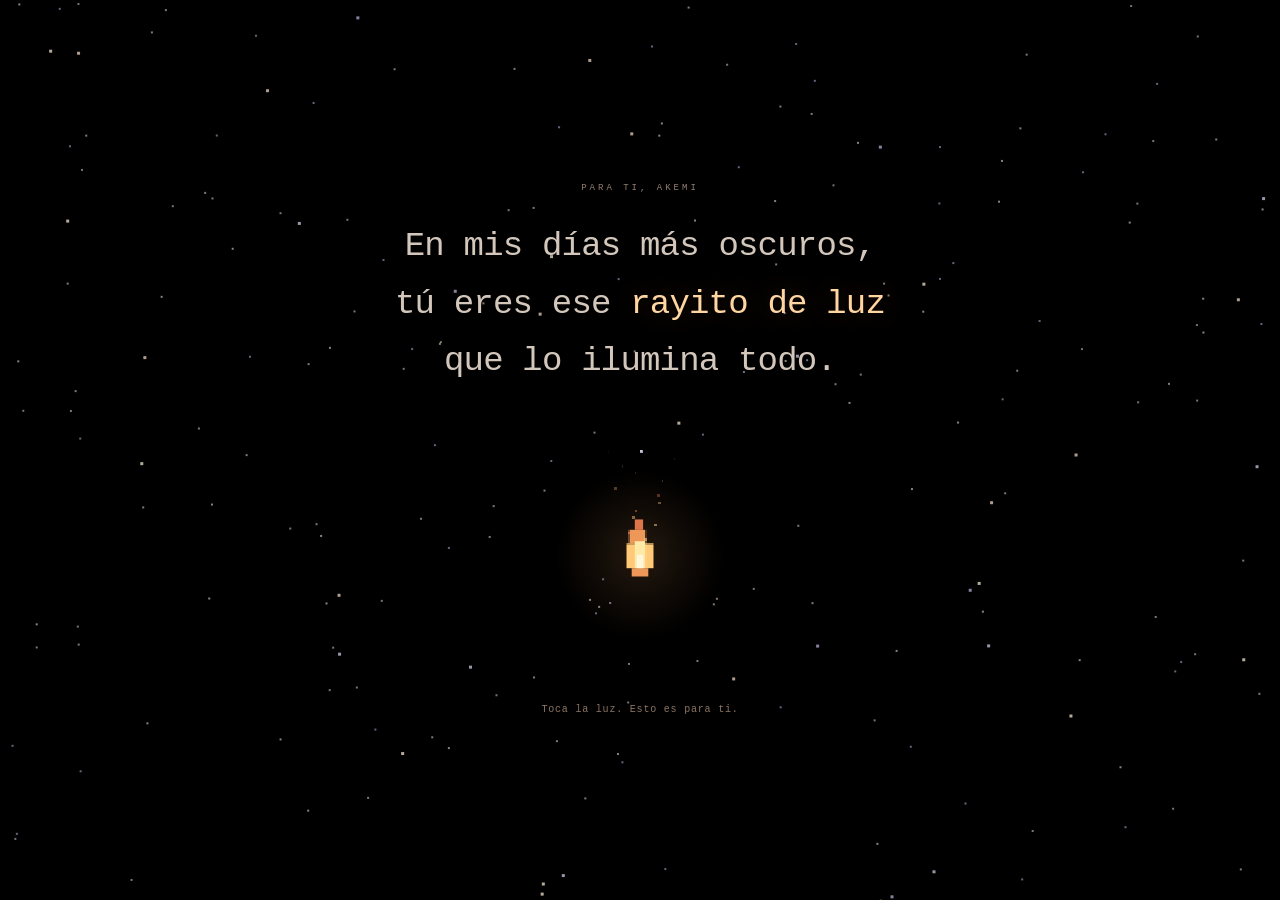
==== index.html @ 32c3be30 "Add files via upload" ====
<!doctype html>
<html lang="es">
<head>
<meta charset="utf-8"><meta name="viewport" content="width=device-width,initial-scale=1"><meta name="theme-color" content="#000000">
<title>Mi rayito de luz · Akemi</title><link rel="stylesheet" href="styles-v11.css"><script src="app-v11.js" defer></script>
</head>
<body data-page="intro">
<main class="night" id="game">
  <div class="intro-copy"><p class="dedication">PARA TI, AKEMI</p><h1>En mis días más oscuros,<br>tú eres ese <em>rayito de luz</em><br>que lo ilumina todo.</h1></div>
  <div class="fire-space"><canvas id="world" width="400" height="270" aria-label="Una llama de píxeles que brilla en la oscuridad"></canvas><button class="fire-target" id="candle" aria-label="Tocar la llama y descubrir la sorpresa"></button></div>
  <p class="touch-hint" id="hint">Toca la luz. Esto es para ti.</p>
</main>
<div class="light-wipe" aria-hidden="true"></div>
</body></html>
---- styles-v11.css ----
:root{color-scheme:dark;--cream:#ffecd4;--pink:#edabc2;--mono:'Courier New',monospace}*{box-sizing:border-box}html{background:#000}body{margin:0;background:#000;color:var(--cream);font-family:var(--mono)}button,a{-webkit-tap-highlight-color:transparent}button{font:inherit;cursor:pointer}button:focus-visible,a:focus-visible{outline:2px dashed #ffce98;outline-offset:7px}button:disabled{cursor:wait}canvas{display:block;width:100%;height:auto;image-rendering:pixelated}em{font-style:normal}.night{min-height:100svh;display:flex;flex-direction:column;align-items:center;justify-content:center;padding:42px 18px 34px;overflow:hidden;background:#000}.intro-copy{text-align:center;position:relative;z-index:2;animation:words-in 2.2s ease both}.dedication{font-size:9px;letter-spacing:3px;color:#937f71;margin:0 0 25px}.night h1{font-weight:400;font-size:clamp(20px,3.5vw,34px);line-height:1.7;letter-spacing:-.8px;color:#d3c7bc;margin:0}.night h1 em{color:#ffd6a2;text-shadow:0 0 30px #d37e3f55}.fire-space{position:relative;width:min(520px,96vw);margin:-18px 0 -30px}.fire-target{position:absolute;inset:22% 34% 21%;border:0;background:none;border-radius:45%}.fire-target:focus-visible{outline-offset:0}.touch-hint{font-size:10px;color:#8c7562;letter-spacing:.8px;text-align:center;animation:hint-in 3s ease both}.light-wipe{position:fixed;inset:0;pointer-events:none;z-index:10;background:radial-gradient(circle at 50% 64%,#fff3d9,#f7af70 30%,#6d293e 75%);clip-path:circle(0% at 50% 64%);opacity:0}.leaving .light-wipe{animation:illuminate 1.5s cubic-bezier(.7,0,.3,1) forwards}.leaving .intro-copy,.leaving .touch-hint{opacity:0;transition:opacity .7s}.birthday{min-height:100svh;padding:62px 18px 28px;position:relative;overflow:hidden;text-align:center;background:radial-gradient(ellipse at 50% 42%,#4c203844,transparent 68%),#100a18}.birthday::before{content:'';position:absolute;inset:0;pointer-events:none;background-image:radial-gradient(#d7a7bd38 1px,transparent 1px);background-size:53px 53px;mask-image:linear-gradient(transparent,#000,transparent)}.sound{position:absolute;top:20px;right:24px;border:1px solid #4a3041;background:#20121f;color:#b598ac;padding:8px 11px;font-size:15px;z-index:2}.sound span{font-size:8px;letter-spacing:1px}.birthday-heading{position:relative;animation:celebrate-title 1.25s .2s both}.birthday .dedication{color:#c59bad;margin-bottom:18px}.birthday h1{font-size:clamp(34px,6vw,60px);line-height:1.15;margin:0;letter-spacing:-2px;text-shadow:3px 4px #6f3956}.birthday h1 em{color:#ffc8d7}.birthday-heading>p:last-child{font-size:11px;color:#ba9cae;line-height:1.8;max-width:440px;margin:18px auto 0}.cake-space{position:relative;width:min(640px,100%);margin:-6px auto -7px}.letter-invitation{position:relative;animation:letter-arrive 1s 1.7s both}.letter-invitation>p{font-size:12px;color:#d6b6c6;margin:0 0 28px}.envelope{width:172px;height:106px;display:block;margin:0 auto;position:relative;border:0;padding:0;background:none;filter:drop-shadow(0 8px 13px #0008);perspective:600px;animation:float 3s 3s ease-in-out infinite}.envelope-back{position:absolute;inset:0;background:#bd8095;border:2px solid #f5c9cc;box-shadow:4px 4px 0 #5c3049}.paper-peek{position:absolute;inset:8px 12px 4px;background:#fff0d9;color:#a06979;padding:19px 4px;font-size:11px;transition:transform .5s}.envelope-front{position:absolute;inset:0;background:linear-gradient(33deg,#ecc0c7 49%,transparent 50%),linear-gradient(-33deg,#e2abb9 49%,transparent 50%);z-index:3}.envelope-flap{position:absolute;inset:0;background:#f5cdd0;clip-path:polygon(0 0,100% 0,50% 65%);transform-origin:top;transition:transform .6s;z-index:4;backface-visibility:hidden}.seal{position:absolute;left:calc(50% - 13px);top:43%;background:#b65375;color:#ffd8d7;width:26px;height:26px;line-height:26px;box-shadow:2px 2px #783d60;z-index:5;font-size:13px;transition:opacity .3s}.envelope:hover .paper-peek,.envelope:focus-visible .paper-peek{transform:translateY(-9px)}.envelope.opening .envelope-flap{transform:rotateX(180deg)}.envelope.opening .seal{opacity:0}.envelope.opening .paper-peek{transform:translateY(-40px)}.envelope-hint{display:block;color:#997c91;font-size:8px;letter-spacing:2px;margin-top:20px}.replay{position:relative;display:inline-block;margin-top:24px;font-size:9px;text-decoration:none;color:#886f85;padding:8px}dialog{border:0;padding:0;background:transparent;width:min(540px,calc(100% - 30px));max-height:85svh;overflow:auto;color:#573c45;box-shadow:0 22px 100px #0009}dialog::backdrop{background:#08030de8;backdrop-filter:blur(7px)}dialog[open]{animation:open-paper .65s ease both}.letter-paper{position:relative;background:#fff0d9;padding:46px 35px 24px;min-height:390px;border:5px double #c7a49b;background-image:repeating-linear-gradient(transparent 0 29px,#bca09412 30px 31px)}.close-letter{position:absolute;right:12px;top:8px;border:0;background:transparent;color:#916b73;font-size:27px;padding:4px 8px}.letter-label{font-size:8px;letter-spacing:2px;color:#a57c80;margin:0 0 27px}.letter-paper h2{font-size:23px;font-weight:normal}.letter-body{white-space:pre-wrap;font-size:14px;line-height:1.95;overflow-wrap:anywhere}.letter-body p{margin-bottom:20px}.blank-letter{display:grid;gap:23px;margin-top:36px}.blank-letter span{height:1px;background:#bd9c933b}.blank-letter span:last-child{width:66%}.letter-heart{text-align:center;color:#b96780;font-size:29px;margin:30px 0 6px}@keyframes words-in{from{opacity:0;transform:translateY(10px)}to{opacity:1;transform:translateY(0)}}@keyframes hint-in{0%,60%{opacity:0}100%{opacity:1}}@keyframes illuminate{0%{opacity:0;clip-path:circle(0% at 50% 64%)}30%{opacity:.6}85%,100%{opacity:1;clip-path:circle(140% at 50% 64%)}}@keyframes celebrate-title{0%{opacity:0;transform:translateY(18px) scale(.92)}70%{transform:translateY(-3px) scale(1.02)}100%{opacity:1;transform:none}}@keyframes letter-arrive{from{opacity:0;transform:translateY(25px)}to{opacity:1;transform:none}}@keyframes float{50%{transform:translateY(-6px)}}@keyframes open-paper{from{opacity:0;transform:translateY(70px) scale(.85) rotate(-3deg)}to{opacity:1;transform:none}}@media(max-width:600px){.night{padding:38px 20px}.night h1{font-size:21px;line-height:1.85}.dedication{font-size:8px;letter-spacing:2px}.fire-space{width:calc(100vw - 16px);margin:0 0 -15px}.birthday{padding-top:72px}.birthday h1{font-size:42px}.birthday-heading>p:last-child{font-size:10px;max-width:285px}.cake-space{width:calc(100% + 30px);max-width:none;margin:14px -15px 16px}.letter-paper{padding:42px 23px 20px}.sound{right:16px;top:16px}}@media(prefers-reduced-motion:reduce){*,*::before,*::after{animation:none!important;transition:none!important}.leaving .light-wipe{clip-path:none;opacity:1}}
[hidden]{display:none!important}
/* Serpentinas de fiesta a ambos lados. */
.streamers{position:absolute;inset:0;pointer-events:none;overflow:hidden}.streamer{position:absolute;top:-20px;width:28px;height:240px;opacity:.85;transform-origin:top;animation:ribbon-drop 1.8s cubic-bezier(.2,.7,.3,1) both,ribbon-sway 4s 1.8s ease-in-out infinite alternate}.streamer svg{width:100%;height:100%;overflow:visible;filter:drop-shadow(3px 3px 0 #0004)}@keyframes ribbon-drop{from{transform:translateY(-110%) rotate(-15deg);opacity:0}to{transform:translateY(0) rotate(0deg);opacity:.85}}@keyframes ribbon-sway{to{transform:rotate(7deg) translateX(5px)}}
.letter-choices{display:flex;justify-content:center;gap:14px;margin:27px auto 0}.choice{border:1px solid #ab718b;padding:13px 22px;background:#2d1928;color:#dba9bd;font:12px var(--mono);box-shadow:3px 3px 0 #4e2a41;transition:transform .2s,background .2s}.choice:hover{transform:translateY(-3px);background:#45243a}.choice span{margin-left:10px}.read-choice{background:#eab6c4;color:#402132;border-color:#ffdae0}.read-choice:hover{background:#ffd9e0}.letter-choices.only-open .read-choice{font-size:clamp(23px,6vw,34px);padding:22px 38px;min-width:min(290px,85vw);font-weight:bold;letter-spacing:3px;animation:final-open .8s ease both;box-shadow:6px 6px #6f3f59,0 0 35px #c9729733}.burning-letter .envelope{visibility:hidden}.letter-invitation.returned{animation:return-letter .8s ease both}.burn-dialog{position:fixed;inset:0;margin:0;border:0;width:100vw;max-width:none;height:100svh;max-height:none;background:#050309;color:#ffe9d0;padding:0;overflow:hidden;box-shadow:none}.burn-dialog[open]{animation:none}.burn-dialog::backdrop{background:#000}.burn-dialog canvas{position:absolute;inset:0;width:100%;height:100%;image-rendering:pixelated}.burn-caption{position:absolute;bottom:65px;left:20px;right:20px;text-align:center;letter-spacing:1px;line-height:1.8;font-size:clamp(11px,2.6vw,15px);color:#e9b6ca;text-shadow:2px 2px #000;margin:0}.skip-burn{position:absolute;right:18px;bottom:18px;border:1px solid #795b77;background:#160d21cc;color:#c9b5cd;padding:9px 12px;font-size:10px}.burn-caption.abstracted{text-shadow:-3px 0 #b24d7a,3px 0 #537e8a}.abstraction .birthday-heading{filter:drop-shadow(-3px 0 #b43c87) drop-shadow(3px 0 #387980)}@keyframes final-open{from{opacity:0;transform:scale(.7)}to{opacity:1;transform:scale(1)}}@keyframes return-letter{from{opacity:.2;filter:blur(6px);transform:translateY(12px)}to{opacity:1;filter:blur(0);transform:none}}@media(max-width:600px){.streamer{width:17px;height:160px}.letter-choices{gap:12px}.choice{padding:13px 18px}.birthday-heading{padding-left:10px;padding-right:10px}}@media(prefers-reduced-motion:reduce){.streamer{animation:none}.burn-caption.abstracted{text-shadow:none}}

/* Cielo completo: cubre también los laterales, sobre y carta. */
body::before,body::after{content:'';position:fixed;left:50%;top:50%;pointer-events:none;z-index:0;background:#eee0ff;border-radius:0}
body::before{width:2px;height:2px;box-shadow:-25.35vw 8.13vh 0 #d8d5ef,-1.75vw -19.10vh 0 #c7b4e4,-7.54vw 4.40vh 0 #f9dec8,-24.99vw 9.44vh 0 #fff3dc,34.53vw -30.97vh 0 #c7b4e4,42.20vw 23.45vh 0 #c7b4e4,-25.58vw -38.67vh 0 #c7b4e4,-43.67vw -31.23vh 0 #d8d5ef,-22.94vw -25.69vh 0 #d8d5ef,-6.57vw 32.24vh 0 #f9dec8,11.30vw -10.00vh 0 #fff3dc,30.60vw 42.22vh 0 #f9dec8,34.27vw 23.24vh 0 #fff3dc,-33.48vw -28.06vh 0 #f9dec8,10.91vw 28.48vh 0 #c7b4e4,29.78vw 47.60vh 0 #c7b4e4,18.25vw 29.93vh 0 #d8d5ef,28.45vw 4.70vh 0 #d8d5ef,-15.71vw -11.90vh 0 #f9dec8,-0.49vw -11.07vh 0 #f9dec8,18.47vw 43.65vh 0 #fff3dc,-48.65vw -9.96vh 0 #fff3dc,-24.30vw -11.46vh 0 #fff3dc,37.85vw 41.80vh 0 #c7b4e4,41.57vw 39.75vh 0 #d8d5ef,-8.62vw -9.22vh 0 #d8d5ef,29.39vw -8.92vh 0 #d8d5ef,24.40vw -20.88vh 0 #c7b4e4,-43.34vw -35.04vh 0 #f9dec8,38.18vw -25.38vh 0 #fff3dc,44.94vw -34.61vh 0 #f9dec8,-47.21vw 19.26vh 0 #fff3dc,-26.00vw 39.96vh 0 #fff3dc,-39.80vw 47.66vh 0 #d8d5ef,36.29vw -35.19vh 0 #c7b4e4,-43.93vw 21.51vh 0 #f9dec8,-20.25vw 16.65vh 0 #d8d5ef,41.25vw -7.46vh 0 #f9dec8,28.20vw -32.23vh 0 #fff3dc,-24.57vw 16.94vh 0 #fff3dc,-48.76vw 42.54vh 0 #c7b4e4,-33.14vw -35.05vh 0 #c7b4e4,-25.97vw -9.65vh 0 #f9dec8,13.33vw -37.45vh 0 #f9dec8,47.05vw 12.18vh 0 #d8d5ef,16.29vw -5.34vh 0 #fff3dc,31.14vw -14.45vh 0 #c7b4e4,-30.55vw -10.47vh 0 #c7b4e4,-44.17vw -6.65vh 0 #f9dec8,43.50vw -46.06vh 0 #d8d5ef,-28.16vw 32.05vh 0 #fff3dc,46.86vw 46.49vh 0 #f9dec8,-24.05vw 21.85vh 0 #d8d5ef,-22.20vw 26.28vh 0 #d8d5ef,-6.40vw -35.97vh 0 #c7b4e4,-12.31vw -16.40vh 0 #f9dec8,24.77vw -3.16vh 0 #fff3dc,-18.54vw -9.13vh 0 #d8d5ef,6.73vw -42.92vh 0 #d8d5ef,-3.63vw -2.04vh 0 #d8d5ef,1.31vw -10.08vh 0 #fff3dc,10.48vw -27.77vh 0 #fff3dc,-38.21vw -46.51vh 0 #f9dec8,3.72vw -49.27vh 0 #f9dec8,43.29vw 22.58vh 0 #d8d5ef,-15.01vw 10.77vh 0 #c7b4e4,-9.93vw -23.58vh 0 #d8d5ef,1.43vw -35.04vh 0 #fff3dc,-8.36vw 25.16vh 0 #f9dec8,-1.00vw 27.94vh 0 #d8d5ef,-7.01vw 1.11vh 0 #c7b4e4,21.08vw 32.86vh 0 #c7b4e4,18.99vw -18.60vh 0 #d8d5ef,12.98vw -10.09vh 0 #d8d5ef,-45.41vw -49.13vh 0 #c7b4e4,23.36vw -33.77vh 0 #c7b4e4,-24.32vw 26.57vh 0 #d8d5ef,21.17vw 4.23vh 0 #fff3dc,-11.29vw 27.14vh 0 #d8d5ef,-17.19vw 7.53vh 0 #f9dec8,-3.98vw 16.54vh 0 #fff3dc,40.02vw -34.44vh 0 #d8d5ef,38.78vw -27.49vh 0 #d8d5ef,-37.12vw -48.99vh 0 #f9dec8,1.90vw 46.45vh 0 #c7b4e4,-44.61vw -33.86vh 0 #c7b4e4,-21.32vw 38.54vh 0 #f9dec8,-15.01vw 33.01vh 0 #fff3dc,-16.31vw 31.81vh 0 #f9dec8,11.22vw -15.32vh 0 #f9dec8,10.56vw -20.73vh 0 #f9dec8,-27.40vw 8.62vh 0 #d8d5ef,-36.58vw -27.20vh 0 #d8d5ef,23.31vw -27.50vh 0 #c7b4e4,-2.41vw 16.89vh 0 #d8d5ef,-17.88vw -11.34vh 0 #c7b4e4,17.17vw -8.49vh 0 #d8d5ef,-16.10vw -0.65vh 0 #c7b4e4,-11.82vw 9.55vh 0 #f9dec8,23.36vw -19.12vh 0 #c7b4e4,48.56vw -26.84vh 0 #fff3dc,19.34vw -17.28vh 0 #f9dec8,12.12vw -45.22vh 0 #c7b4e4,27.97vw -27.70vh 0 #fff3dc,28.25vw -5.74vh 0 #c7b4e4,-48.26vw -4.47vh 0 #d8d5ef,13.58vw -41.13vh 0 #c7b4e4,-11.51vw 6.13vh 0 #f9dec8,43.45vw -5.60vh 0 #d8d5ef,-49.10vw 32.76vh 0 #c7b4e4,-44.79vw -18.60vh 0 #f9dec8,-28.16vw -26.42vh 0 #d8d5ef,-44.54vw -4.44vh 0 #f9dec8,-1.45vw 34.59vh 0 #c7b4e4,-34.54vw -2.50vh 0 #f9dec8,-1.80vw 33.67vh 0 #fff3dc,-47.21vw 21.83vh 0 #d8d5ef,5.93vw 16.42vh 0 #f9dec8,10.89vw -38.27vh 0 #f9dec8,-43.81vw -1.38vh 0 #c7b4e4,-43.78vw 35.59vh 0 #c7b4e4,-10.34vw -26.76vh 0 #d8d5ef,-31.90vw -22.47vh 0 #fff3dc,-15.64vw -12.09vh 0 #fff3dc,29.64vw -35.85vh 0 #f9dec8,-43.95vw -49.67vh 0 #d8d5ef,-30.81vw 0.46vh 0 #f9dec8,4.84vw -1.82vh 0 #c7b4e4,8.04vw -8.78vh 0 #d8d5ef,-8.39vw -27.01vh 0 #f9dec8,15.04vw -29.52vh 0 #d8d5ef,43.43vw -13.99vh 0 #d8d5ef,-20.12vw -21.22vh 0 #c7b4e4,30.13vw -44.04vh 0 #f9dec8,-20.75vw 30.95vh 0 #c7b4e4,-3.51vw 18.04vh 0 #c7b4e4,-30.08vw -46.14vh 0 #c7b4e4,34.45vw -11.32vh 0 #d8d5ef,1.63vw -36.39vh 0 #fff3dc,-2.96vw 14.25vh 0 #c7b4e4,-48.88vw 43.10vh 0 #d8d5ef,43.94vw -13.16vh 0 #fff3dc,0.86vw -44.95vh 0 #c7b4e4,-34.05vw -28.68vh 0 #f9dec8,7.64vw -31.53vh 0 #c7b4e4,-3.27vw 17.32vh 0 #fff3dc,5.69vw 17.04vh 0 #f9dec8,-38.89vw 6.27vh 0 #f9dec8,4.22vw -25.61vh 0 #fff3dc,25.35vw 39.17vh 0 #c7b4e4,-37.45vw -17.13vh 0 #fff3dc,-33.73vw 16.39vh 0 #fff3dc,40.32vw -40.79vh 0 #c7b4e4,41.74vw 24.49vh 0 #c7b4e4,-0.94vw 23.66vh 0 #d8d5ef,-44.00vw 19.51vh 0 #d8d5ef,16.95vw -34.24vh 0 #fff3dc,26.71vw 17.85vh 0 #fff3dc,37.46vw 35.14vh 0 #fff3dc,-19.25vw -42.42vh 0 #d8d5ef,8.81vw 15.32vh 0 #d8d5ef,-22.38vw -15.51vh 0 #d8d5ef,-38.56vw 30.26vh 0 #fff3dc,48.31vw 26.98vh 0 #f9dec8,43.92vw -16.92vh 0 #fff3dc,12.29vw 8.31vh 0 #f9dec8,40.21vw 18.44vh 0 #f9dec8,13.40vw 16.91vh 0 #f9dec8,4.41vw 23.33vh 0 #f9dec8,19.97vw 22.21vh 0 #fff3dc,22.05vw -15.48vh 0 #fff3dc,-9.88vw -42.46vh 0 #f9dec8,38.84vw -5.41vh 0 #d8d5ef,38.29vw -49.44vh 0 #d8d5ef,48.47vw -14.11vh 0 #c7b4e4,-33.52vw 5.95vh 0 #fff3dc,-48.57vw -49.62vh 0 #fff3dc,15.20vw -7.42vh 0 #d8d5ef,18.73vw 49.96vh 0 #f9dec8,-4.35vw 38.60vh 0 #f9dec8;opacity:.54;animation:sky-breathe 5s ease-in-out infinite alternate}
body::after{width:3px;height:3px;box-shadow:-38.80vw -10.43vh 0 #f9dec8,-23.59vw 22.52vh 0 #d8d5ef,-7.76vw 49.18vh 0 #fff3dc,-4.04vw -43.45vh 0 #f9dec8,2.92vw -3.15vh 0 #fff3dc,-7.67vw 48.06vh 0 #fff3dc,25.68vw 15.42vh 0 #c7b4e4,-26.73vw -25.34vh 0 #d8d5ef,-22.16vw -48.18vh 0 #c7b4e4,-7.03vw -21.65vh 0 #fff3dc,18.66vw -33.82vh 0 #c7b4e4,12.18vw -10.59vh 0 #d8d5ef,26.38vw 14.66vh 0 #fff3dc,7.20vw 25.27vh 0 #f9dec8,19.57vw 49.48vh 0 #c7b4e4,33.55vw 29.39vh 0 #fff3dc,22.06vw -18.59vh 0 #fff3dc,-6.11vw 47.12vh 0 #d8d5ef,-29.22vw -40.09vh 0 #f9dec8,13.76vw 21.62vh 0 #c7b4e4,-44.83vw -25.60vh 0 #fff3dc,-0.76vw -35.29vh 0 #f9dec8,48.09vw 1.69vh 0 #d8d5ef,46.63vw -16.86vh 0 #f9dec8,-18.66vw 33.56vh 0 #fff3dc,-14.55vw -17.80vh 0 #c7b4e4,-13.36vw 23.96vh 0 #d8d5ef,22.85vw 46.70vh 0 #d8d5ef,-43.98vw -44.25vh 0 #f9dec8,-7.92vw -15.26vh 0 #f9dec8,-46.16vw -44.48vh 0 #fff3dc,33.95vw 0.39vh 0 #f9dec8,-23.63vw 15.98vh 0 #f9dec8,47.05vw 23.14vh 0 #fff3dc,27.35vw 5.69vh 0 #f9dec8,-39.04vw 1.35vh 0 #fff3dc,27.12vw 21.60vh 0 #d8d5ef,48.60vw -28.10vh 0 #d8d5ef;opacity:.7;animation:sky-breathe 7s 1s ease-in-out infinite alternate}
.night,.birthday{background:transparent;isolation:isolate}
body[data-page=birthday]{background:radial-gradient(ellipse at 50% 42%,#32172966,transparent 68%),#100a18}
.birthday::before{display:none}
.night>.intro-copy,.night>.fire-space,.night>.touch-hint{position:relative;z-index:1}
.birthday>.cake-space,.birthday>.birthday-heading,.birthday>.letter-invitation,.birthday>.replay{position:relative;z-index:1}
.streamers{z-index:0}
.letter-paper{min-height:390px}.letter-body p{margin:0 0 20px}.letter-heart{margin-top:24px}
@keyframes sky-breathe{from{opacity:.35}to{opacity:.8}}
@media(prefers-reduced-motion:reduce){body::before,body::after{animation:none}}
.night,.birthday{position:relative;z-index:1}
/* Carta de papel cálido y tipografía editorial. */
.letter-paper{padding:52px 40px 28px;border:1px solid #d7bca6;border-radius:3px;background:#fcf3e5;background-image:linear-gradient(110deg,#ffffff55,transparent 50%,#b78b6310);box-shadow:inset 0 0 60px #d5b59316}
.letter-paper h2{font-family:Georgia,'Times New Roman',serif;font-style:italic;font-size:31px;color:#754c57;margin:0 0 26px}
.letter-body{font-family:Georgia,'Times New Roman',serif;font-size:17px;line-height:1.85;color:#59484a;white-space:normal;letter-spacing:.1px}
.letter-body p{margin:0 0 21px}.letter-label{font-family:var(--mono);font-size:9px;letter-spacing:2.6px}.letter-heart{font-family:Georgia,serif;font-size:38px;color:#b76b87}.close-letter{position:sticky;display:block;margin:-34px -23px 2px auto;top:0;right:auto;width:34px;background:#fcf3e5ee;border-radius:50%;z-index:1}
body[data-page=birthday]{background:radial-gradient(ellipse at 20% 24%,#54446824,transparent 45%),radial-gradient(ellipse at 80% 60%,#a15a7020,transparent 45%),radial-gradient(ellipse at 50% 60%,#312640,transparent 70%),#0b0b17}
.cake-space::before{content:'';position:absolute;inset:22% 5% 5%;z-index:-1;border-radius:50%;background:radial-gradient(ellipse,#a76d8620,transparent 65%);filter:blur(20px)}
.streamers{position:fixed;height:100svh;z-index:0}.party-spark{position:absolute;width:4px;height:11px;border-radius:1px;opacity:0;animation:party-drift 7s ease-in-out infinite;box-shadow:0 0 8px #ffe7cd15}
.party-spark:nth-child(3n){width:3px;height:3px;border-radius:50%}.party-spark:nth-child(4n){width:9px;height:2px}
@keyframes party-drift{0%{opacity:0;transform:translateY(-28px) rotate(0deg)}20%,65%{opacity:.65}100%{opacity:0;transform:translateY(110px) rotate(170deg)}}
.burn-dialog canvas{image-rendering:auto}.burn-caption{font-family:Georgia,serif;font-size:clamp(16px,3vw,21px);color:#e3d2de;letter-spacing:.1px;bottom:72px}.burn-caption.abstracted{text-shadow:-1px 0 #b24d7a,1px 0 #537e8a}
@media(max-width:600px){.letter-paper{padding:43px 25px 24px}.letter-body{font-size:16px;line-height:1.8}.letter-paper h2{font-size:28px}.close-letter{margin-right:-12px}.party-spark{width:3px;height:7px}}
@media(prefers-reduced-motion:reduce){.party-spark{animation:none;opacity:.35}}
/* Cursiva caligráfica incluida en el proyecto para que se vea igual sin Internet. */
@font-face{font-family:'Carta Cursiva';src:url('[data-uri]') format('woff');font-style:italic;font-weight:400;font-display:swap}
.letter-body{font-family:'Carta Cursiva','Segoe Print','Bradley Hand',cursive;font-style:italic;font-size:26px;line-height:1.42;letter-spacing:.1px;color:#59414a}
.letter-body p{margin:0 0 22px}.letter-paper h2{font-family:'Carta Cursiva','Segoe Print',cursive;font-style:italic;font-size:37px;line-height:1.2}.letter-heart{font-family:Georgia,serif;font-style:normal}
@media(max-width:600px){.letter-body{font-size:24px;line-height:1.45}.letter-paper h2{font-size:33px}}

/* Una sola familia y estilo en todas las partes textuales de la carta. */
.letter-paper,.letter-paper h2,.letter-body,.letter-body p,.letter-label,.paper-peek{font-family:'Carta Cursiva',cursive;font-style:italic;font-weight:400;font-synthesis:none}
.letter-label{font-size:21px;letter-spacing:.4px;text-transform:none}.paper-peek{font-size:20px;padding-top:14px}.letter-heart,.close-letter{font-family:Georgia,serif;font-style:normal}

/* Un corazón de tinta rosa al pie de la carta. */
.keepsake-heart{margin:22px auto 4px;width:140px;height:95px}.keepsake-heart svg{display:block;width:100%;height:100%;overflow:visible}.heart-shape{fill:url(#heartTint);stroke:#a75c79;stroke-width:1.7;stroke-linejoin:round}.heart-orbit{fill:none;stroke:#d2b2a2;stroke-width:1;stroke-linecap:round}.heart-highlight{fill:none;stroke:#fff2e5;stroke-width:2.4;stroke-linecap:round}.heart-spark{fill:none;stroke:#bd8b76;stroke-width:1.2;stroke-linecap:round}.heart-beat{transform-box:fill-box;transform-origin:center;animation:keepsake-pulse 3.6s ease-in-out infinite}@keyframes keepsake-pulse{0%,100%{transform:scale(1)}50%{transform:scale(1.045)}}@media(prefers-reduced-motion:reduce){.heart-beat{animation:none}}
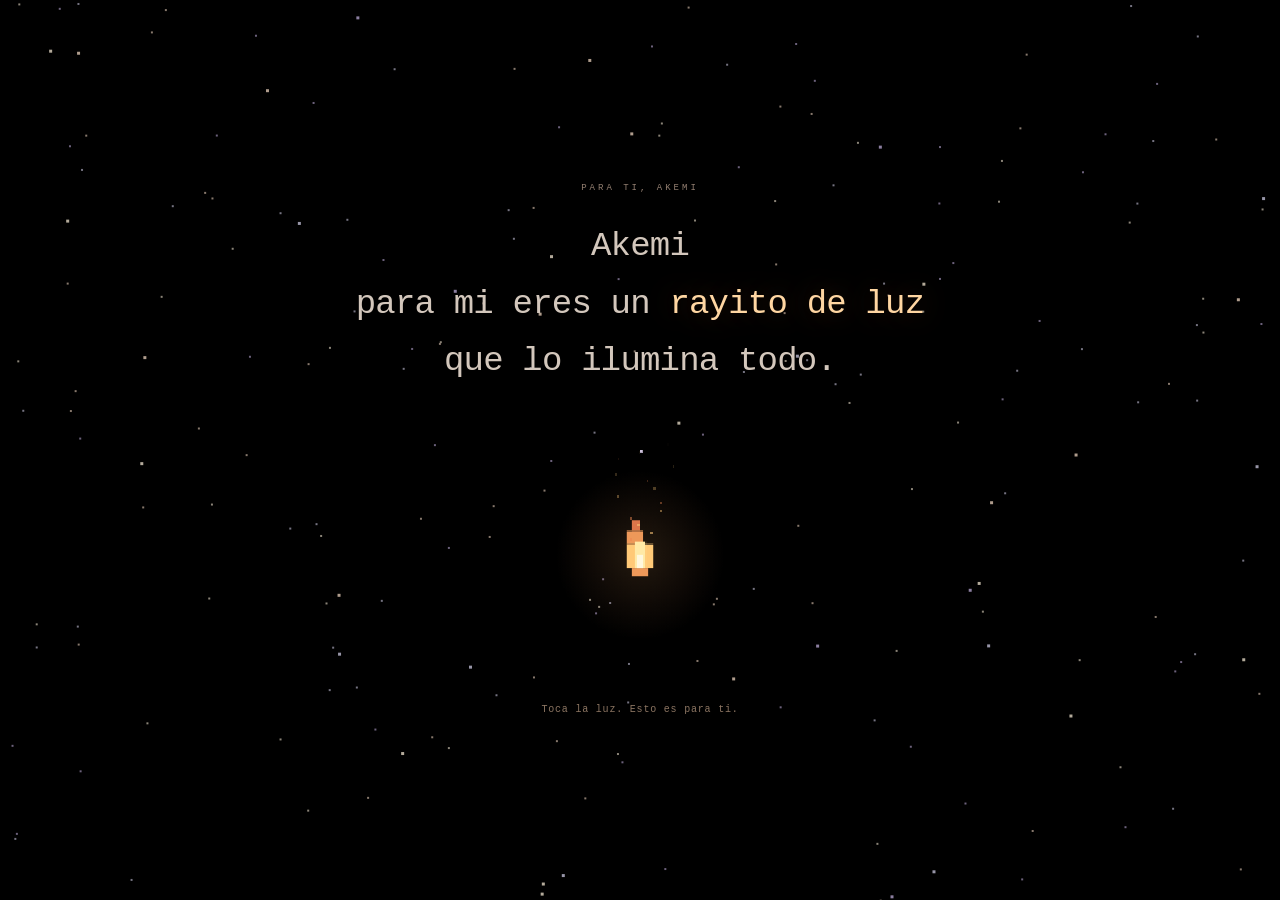
==== commit ac99fd02: "index.html" ====
--- a/index.html
+++ b/index.html
@@ -6,7 +6,7 @@
 </head>
 <body data-page="intro">
 <main class="night" id="game">
-  <div class="intro-copy"><p class="dedication">PARA TI, AKEMI</p><h1>En mis días más oscuros,<br>tú eres ese <em>rayito de luz</em><br>que lo ilumina todo.</h1></div>
+  <div class="intro-copy"><p class="dedication">PARA TI, AKEMI</p><h1>Akemi<br>para mi eres un <em>rayito de luz</em><br>que lo ilumina todo.</h1></div>
   <div class="fire-space"><canvas id="world" width="400" height="270" aria-label="Una llama de píxeles que brilla en la oscuridad"></canvas><button class="fire-target" id="candle" aria-label="Tocar la llama y descubrir la sorpresa"></button></div>
   <p class="touch-hint" id="hint">Toca la luz. Esto es para ti.</p>
 </main>
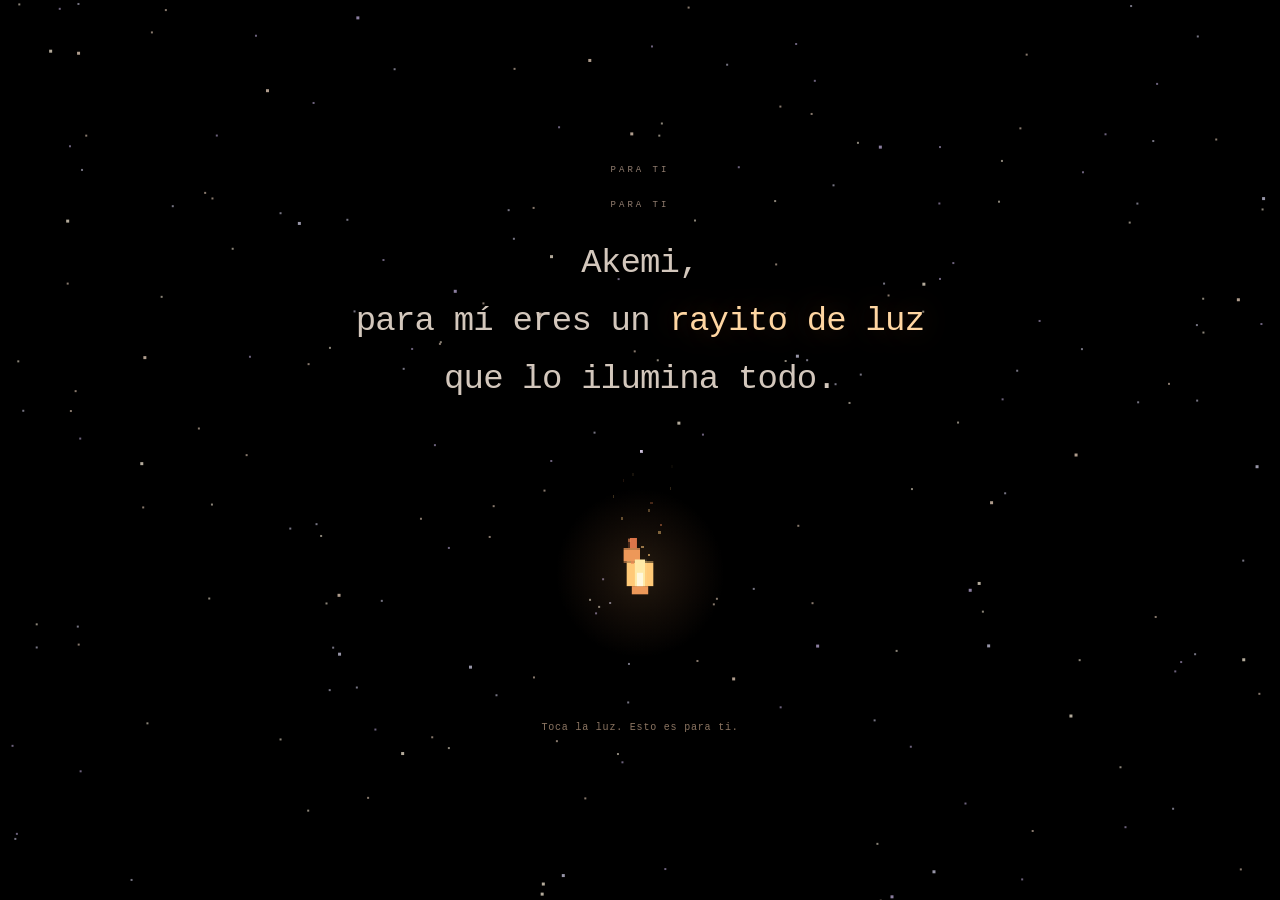
==== commit fe07f804: "index.html" ====
--- a/index.html
+++ b/index.html
@@ -6,7 +6,8 @@
 </head>
 <body data-page="intro">
 <main class="night" id="game">
-  <div class="intro-copy"><p class="dedication">PARA TI, AKEMI</p><h1>Akemi<br>para mi eres un <em>rayito de luz</em><br>que lo ilumina todo.</h1></div>
+  <div class="intro-copy"><p class="dedication">PARA TI</p> <p class="dedication">PARA TI</p>
+  <h1>Akemi,<br>para mí eres un <em>rayito de luz</em><br>que lo ilumina todo.</h1> </div>
   <div class="fire-space"><canvas id="world" width="400" height="270" aria-label="Una llama de píxeles que brilla en la oscuridad"></canvas><button class="fire-target" id="candle" aria-label="Tocar la llama y descubrir la sorpresa"></button></div>
   <p class="touch-hint" id="hint">Toca la luz. Esto es para ti.</p>
 </main>
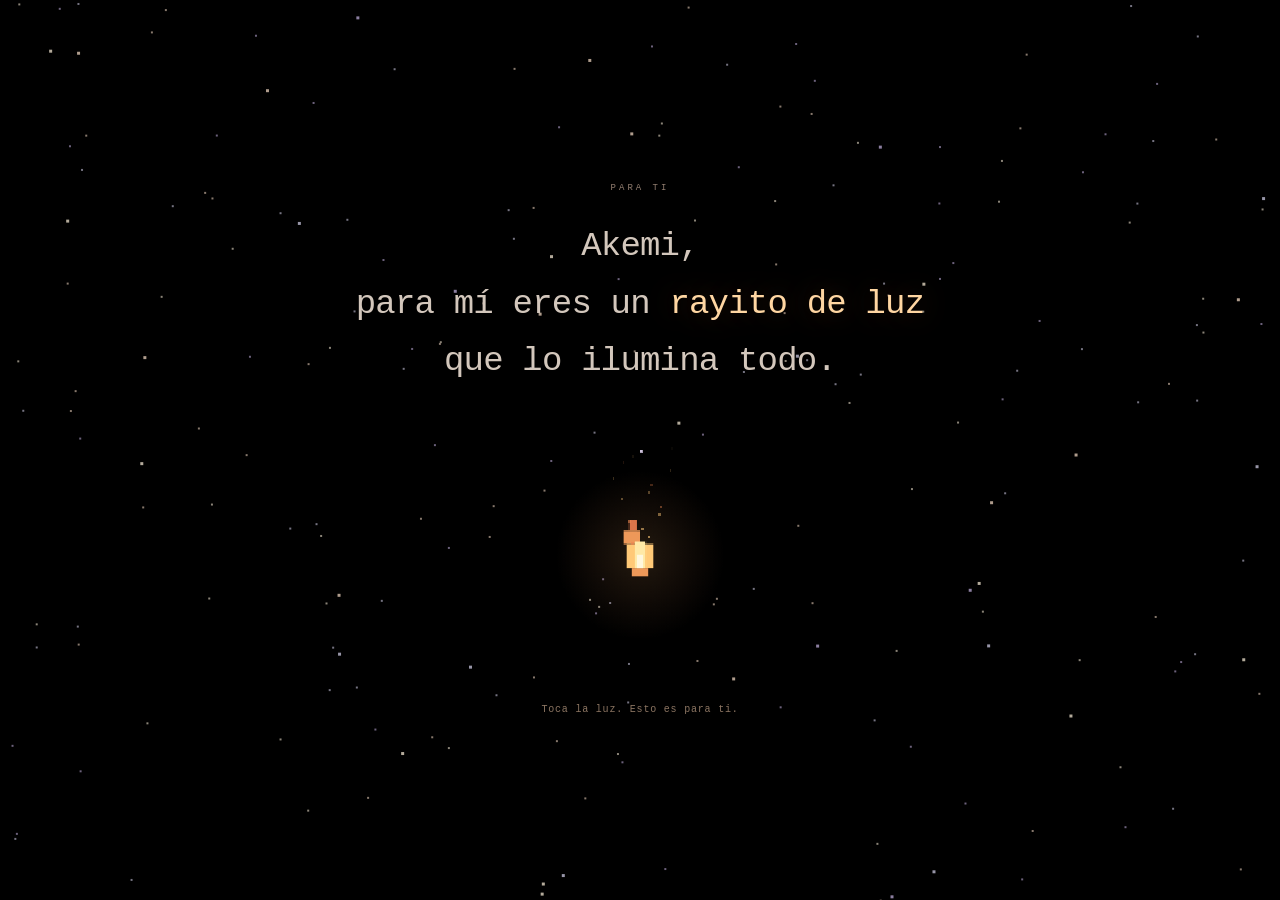
==== commit b2d97230: "index.html" ====
--- a/index.html
+++ b/index.html
@@ -6,7 +6,7 @@
 </head>
 <body data-page="intro">
 <main class="night" id="game">
-  <div class="intro-copy"><p class="dedication">PARA TI</p> <p class="dedication">PARA TI</p>
+  <div class="intro-copy"><p class="dedication">PARA TI</p> 
   <h1>Akemi,<br>para mí eres un <em>rayito de luz</em><br>que lo ilumina todo.</h1> </div>
   <div class="fire-space"><canvas id="world" width="400" height="270" aria-label="Una llama de píxeles que brilla en la oscuridad"></canvas><button class="fire-target" id="candle" aria-label="Tocar la llama y descubrir la sorpresa"></button></div>
   <p class="touch-hint" id="hint">Toca la luz. Esto es para ti.</p>
